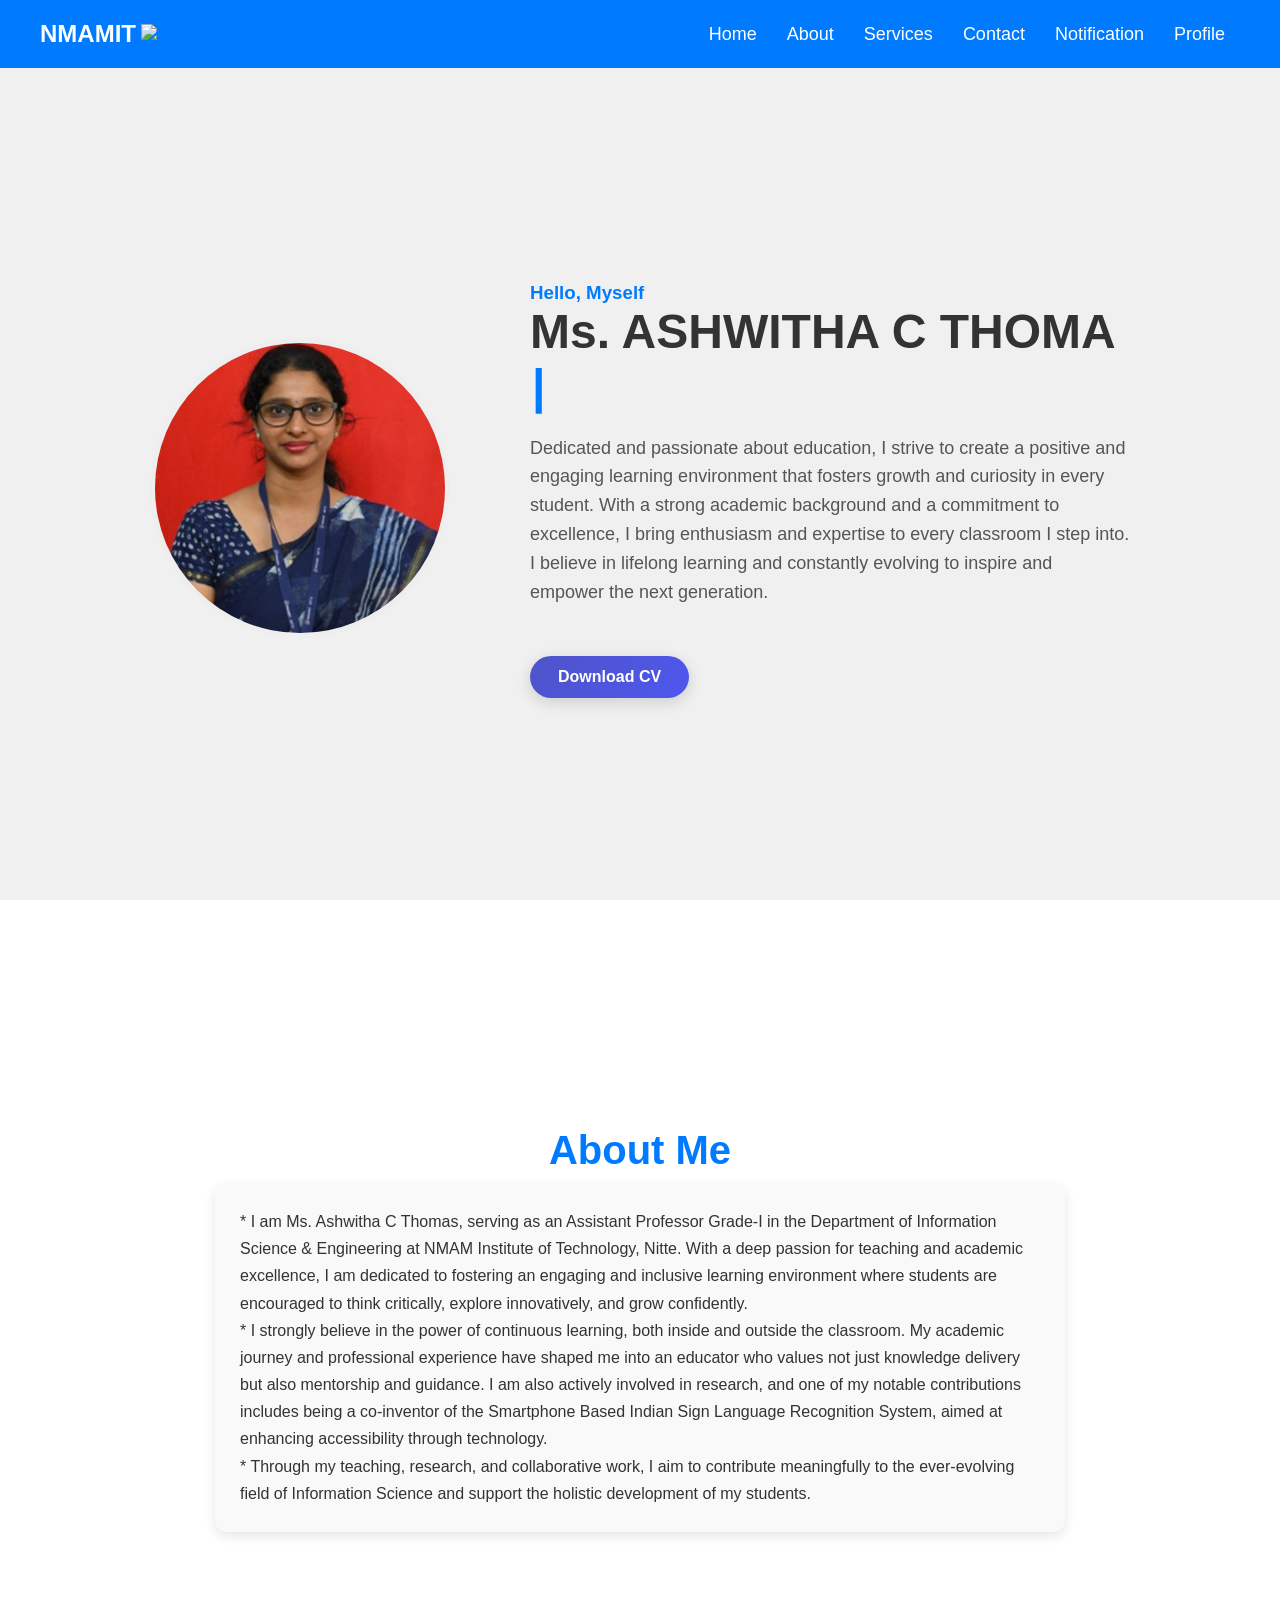
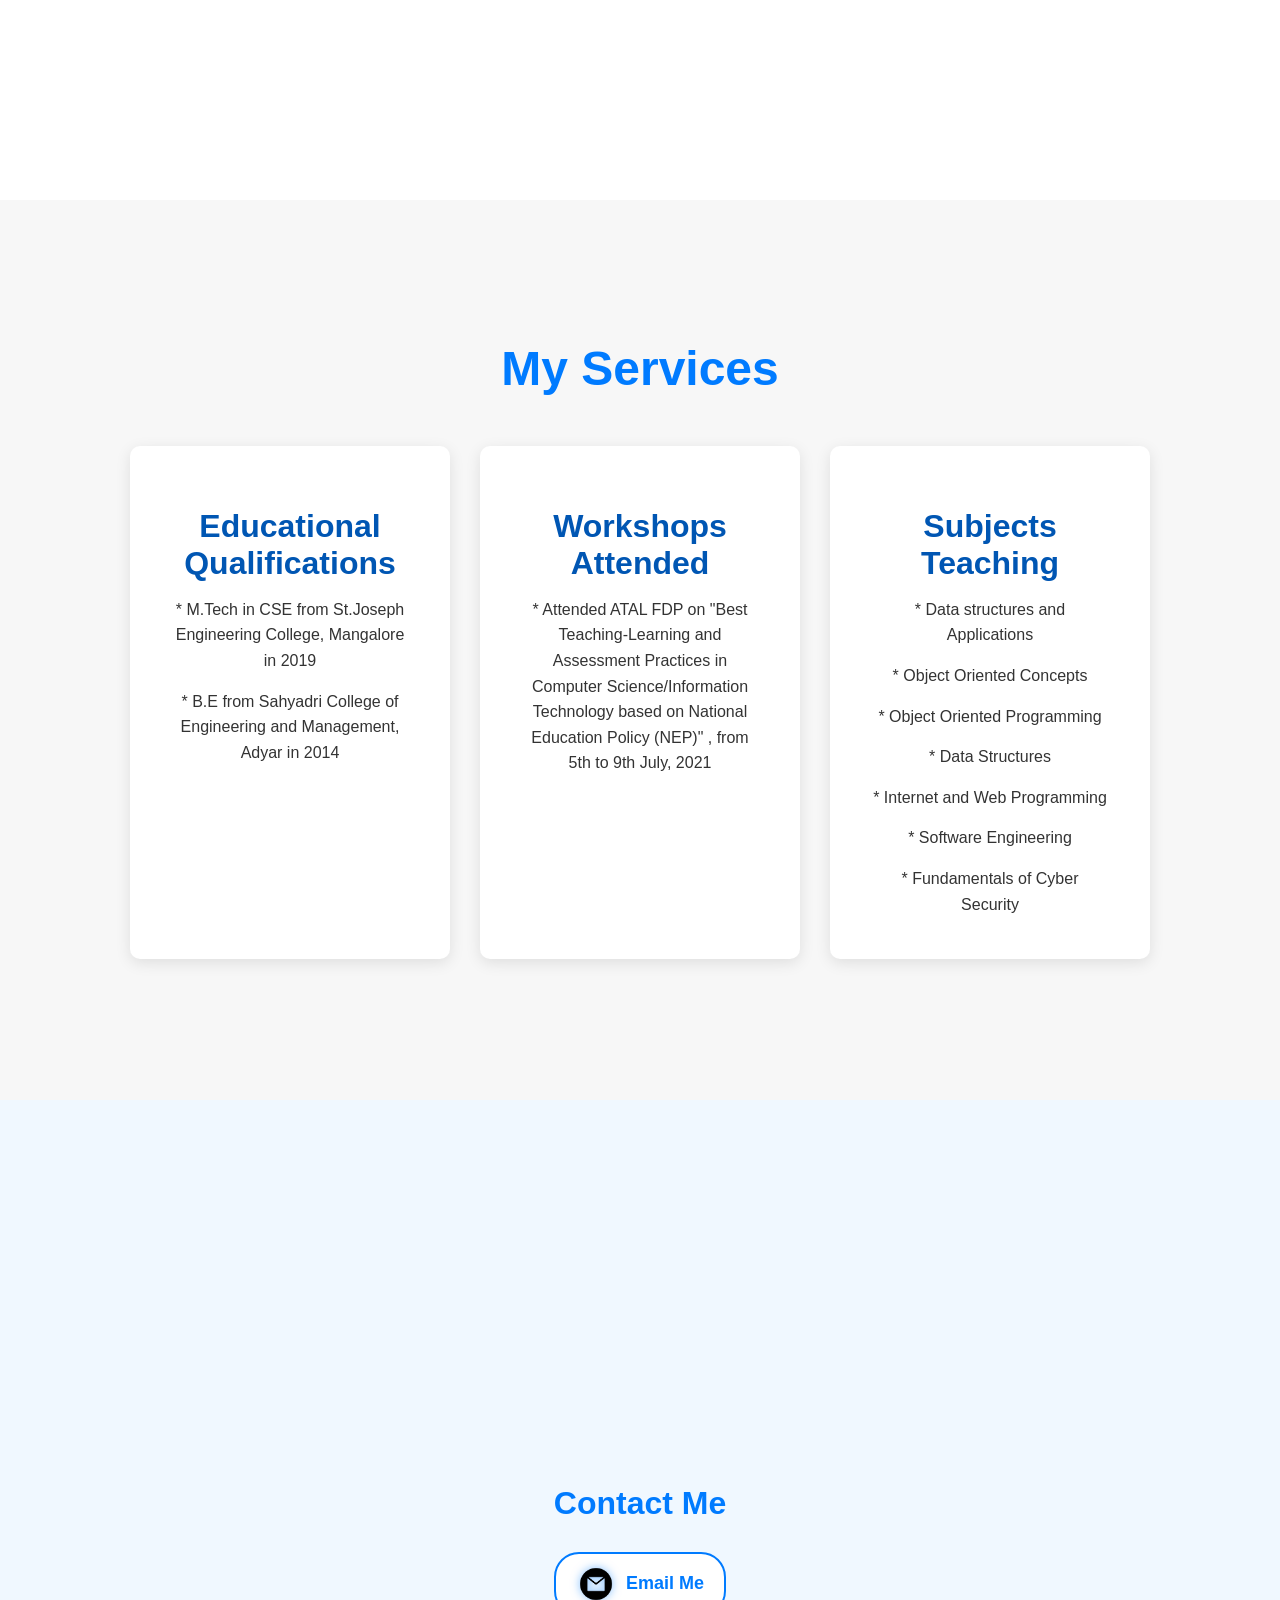
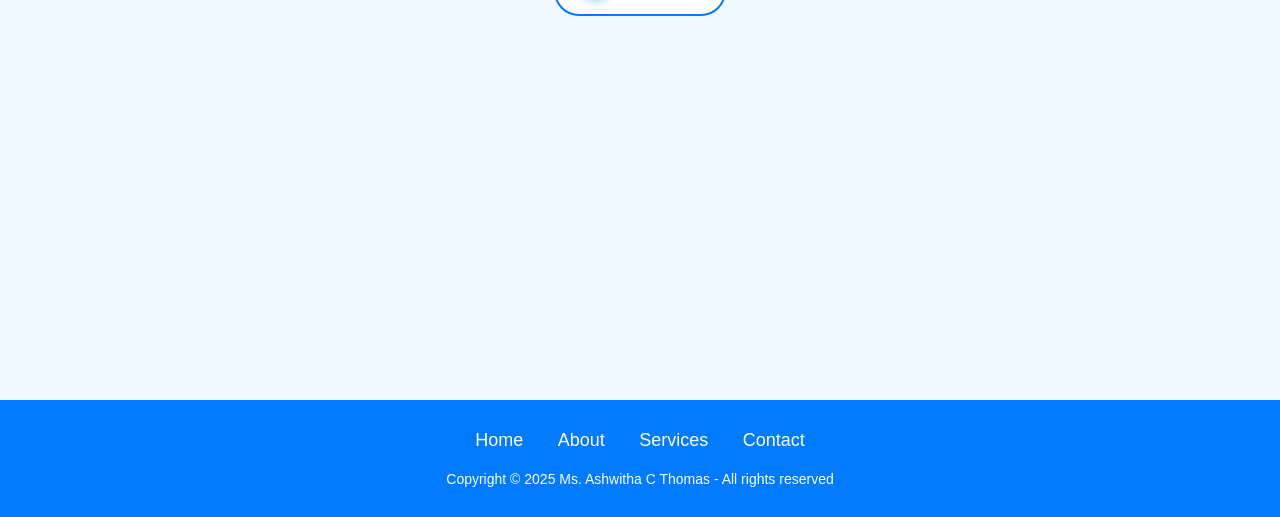
==== dashboard.html @ ba81b21b "finished" ====
<!DOCTYPE html>
<html lang="en">
<head>
    <meta charset="UTF-8">
    <meta name="viewport" content="width=device-width, initial-scale=1.0">
    <meta name="description" content="Ms. Ashwitha C Thomas - Assistant Professor at NMAMIT">
    <link href='https://unpkg.com/boxicons@2.1.4/css/boxicons.min.css' rel='stylesheet'>
    <link rel="stylesheet" href="https://cdnjs.cloudflare.com/ajax/libs/font-awesome/6.4.0/css/all.min.css">
    <link rel="stylesheet" href="styles.css">
    <title>MENTOR PAGE</title>
</head>
<body>
    <!-- HEADER SECTION -->
    <header class="header">
        <a href="#home" class="logo">
            NMAMIT
            <img src="./file/checkmark.png" alt="Verified" class="check-icon" />
        </a>
        <i class='bx bx-menu' id="menu-icon"></i>
        <nav class="navbar" id="navbar">
            <a href="#home">Home</a>
            <a href="#about">About</a>
            <a href="#services">Services</a>
            <a href="#contact">Contact</a>
            <a href="#notification">Notification</a>
            <a href="#profile">Profile</a>
        </nav>
    </header>    
    

<!-- Home Section -->
<section class="hero" id="home">
        <div class="hero-content">
          <div class="hero-img">
            <img src="./file/mentor.png" alt="Profile Picture" />
          </div>
          <div class="hero-text">
            <h3>Hello, Myself</h3>
            <h1>
                <span class="typed-name"></span><span class="cursor">|</span>
              </h1>              
            <p>
                Dedicated and passionate about education, I strive to create a positive and engaging learning environment that fosters growth and curiosity in every student. With a strong academic background and a commitment to excellence, I bring enthusiasm and expertise to every classroom I step into. I believe in lifelong learning and constantly evolving to inspire and empower the next generation.
            </p>
            <a href="./file/resume.pdf" class="btn">Download CV</a>
          </div>
        </div>
</section>

<!-- About Section --> 
<section id="about" class="about">
    <div class="about-content">
        <h2 class="heading">About <span>Me</span></h2>
        
        <div class="about-box">
            <p>
               * I am Ms. Ashwitha C Thomas, serving as an Assistant Professor Grade-I in the Department of Information Science & Engineering at NMAM Institute of Technology, Nitte. With a deep passion for teaching and academic excellence, I am dedicated to fostering an engaging and inclusive learning environment where students are encouraged to think critically, explore innovatively, and grow confidently.
            </p>
            <p>
               * I strongly believe in the power of continuous learning, both inside and outside the classroom. My academic journey and professional experience have shaped me into an educator who values not just knowledge delivery but also mentorship and guidance. I am also actively involved in research, and one of my notable contributions includes being a co-inventor of the Smartphone Based Indian Sign Language Recognition System, aimed at enhancing accessibility through technology.
            </p>
            <p>
               * Through my teaching, research, and collaborative work, I aim to contribute meaningfully to the ever-evolving field of Information Science and support the holistic development of my students.
            </p>
        </div>
    </div>
</section>


<!-- Services Section -->
<section id="services" class="services">
        <h2 class="heading">My Services</h2>

        <div class="services-container">
            <div class="services-box">
                <h3>Educational Qualifications</h3>
                <p>* M.Tech in CSE from St.Joseph Engineering College, Mangalore in 2019</p>
                <p>* B.E from Sahyadri College of Engineering and Management, Adyar in 2014</p>
            </div>

            <div class="services-box">
                <h3>Workshops Attended</h3>
                <p>* Attended ATAL FDP on "Best Teaching-Learning and Assessment Practices in Computer Science/Information Technology based on National Education Policy (NEP)" , from 5th to 9th July, 2021</p>
            </div>

            <div class="services-box">
                <h3>Subjects Teaching</h3>
                <p>* Data structures and Applications</p>
                <p>* Object Oriented Concepts</p>
                <p>* Object Oriented Programming </p> 
                <p>* Data Structures</p> 
                <p>* Internet and Web Programming</p> 
                <p>* Software Engineering</p> 
                <p>* Fundamentals of Cyber Security</p> 
            </div>
        </div>
</section>

<!-- Contact Section -->
<section class="contact" id="contact">
        <div class="contact-content">
            <h2>Contact Me</h2>
            <div class="email-icon">
                <img src="./file/email.png" alt="Email Me" class="email-image" />
                <a href="mailto: ashwitha.thomas@nitte.edu.in" class="email-text" title="Send me an email">Email Me</a>
            </div>
        </div>
</section>
    
      
<!-- Footer Section -->
<footer class="footer">
        <nav>
            <div class="nav-links-container">
                <ul class="nav-links">
                    <li><a href="#home">Home</a></li>
                    <li><a href="#about">About</a></li>
                    <li><a href="#services">Services</a></li>
                    <li><a href="#contact">Contact</a></li>
                </ul>
            </div>
        </nav>
        <p>Copyright © 2025 <a href="#profile" style="text-decoration: none;">Ms. Ashwitha C Thomas</a> - All rights reserved</p>
</footer>
    
<script src="https://unpkg.com/typed.js@2.1.0/dist/typed.umd.js"></script>
<script src="script.js"></script>
</body>
</html>
---- styles.css ----
/* Basic Styling */
* {
    margin: 0;
    padding: 0;
    box-sizing: border-box;
  }
  
  body {
    font-family: 'Arial', sans-serif;
    background-color: #f0f0f0;
    color: #333;
  }
  
  a {
    text-decoration: none;
  }
  
  button {
    border: none;
    background: none;
  }
  
  /* Full-screen sections */
  section {
    min-height: 100vh;
    padding: 100px 20px;
    display: flex;
    align-items: center;
    justify-content: center;
    flex-direction: column;
    opacity: 0;
    transform: translateY(20px);
    transition: opacity 0.6s ease, transform 0.6s ease;
  }
  
  section.visible {
    opacity: 1;
    transform: translateY(0);
  }
  

/* Header Section */
.header {
  position: fixed;
  top: 0;
  left: 0;
  right: 0;
  background-color: #007bff;
  padding: 20px 40px;
  display: flex;
  align-items: center;
  justify-content: space-between;
  z-index: 10;
}

.header .logo {
  color: #fff;
  font-size: 24px;
  font-weight: bold;
  display: flex;
  align-items: center; /* Align the text and checkmark */
}

.check-icon {
  width: 20px; /* Adjust the size of the checkmark icon */
  height: 20px;
  margin-left: 5px; /* Tight spacing between the text and the icon */
}

/* Desktop navigation styles */
.navbar a {
  color: #fff;
  margin: 0 15px;
  font-size: 18px;
  display: inline-block; /* Ensure the links are inline in desktop view */
}

/* Mobile navigation styles */
.navbar {
  display: none; /* Hidden by default on mobile */
  transition: all 0.3s ease-in-out;
}

.navbar.active {
  display: flex;
  flex-direction: column;
  position: absolute;
  top: 70px;
  right: 20px;
  background: rgba(0, 123, 255, 0.8); /* Semi-transparent background */
  padding: 10px 20px;
  border-radius: 8px;
  backdrop-filter: blur(8px); /* Apply the blur effect */
}

#menu-icon {
  display: block;
  font-size: 2rem;
  cursor: pointer;
}

/* Show navbar on mobile when active */
.navbar.active a {
  padding: 10px 0;
  color: #fff;
  text-decoration: none;
  font-size: 16px;
}

/* Desktop-specific styles */
@media screen and (min-width: 768px) {
  .navbar {
    display: flex !important;
    flex-direction: row;
  }

  .navbar a {
    color: #fff;
    margin: 0 15px;
    font-size: 18px;
  }

  #menu-icon {
    display: none;
  }
}


/* Responsive Styling for Mobile Menu */
#menu-icon {
  font-size: 30px;
  color: white;
  display: none; /* Hide menu icon by default */
}

@media screen and (max-width: 768px) {
  .navbar {
      display: none; /* Hide the navbar on small screens */
  }

  #menu-icon {
      display: block; /* Show the menu icon on small screens */
  }
}

  
  /* Home Section */
  .home {
    min-height: 100vh;
    padding-top: 140px;
    padding-left: 20px;
    padding-right: 20px;
    gap: 2rem;
    display: flex;
    flex-direction: column;
    align-items: center;
    justify-content: center;
  }
  
  .home-img img {
    width: 250px;
    height: 250px;
    object-fit: cover;
    border-radius: 50%;
    border: 4px solid #007bff;
    box-shadow: 0 0 20px rgba(0, 123, 255, 0.2);
  }
  
  .home-content {
    max-width: 600px;
    text-align: center;
  }
  
  .home-content h1 {
    font-size: 2.5rem;
    color: #007bff;
  }
  
  .home-content .btn {
    background-color: #007bff;
    color: #fff;
    border: none;
    padding: 10px 25px;
    margin-top: 15px;
    border-radius: 5px;
    transition: background 0.3s ease;
  }
  
  .home-content .btn:hover {
    background-color: #0056b3;
  }
  
  /* Desktop View */
  @media (min-width: 768px) {
    .home {
      flex-direction: row;
      padding-top: 140px;
      padding-left: 60px;
      padding-right: 60px;
    }
  
    .home-img {
      flex: 1;
      display: flex;
      justify-content: center;
    }
  
    .home-content {
      flex: 1;
      padding-left: 40px;
      text-align: left;
    }
  }
  
 /* ---------- Hero Section ---------- */

.hero {
  width: 100%;
  min-height: 100vh;
  padding-top: 130px;
  padding-bottom: 50px;
  display: flex;
  flex-direction: column;
  align-items: center;
  justify-content: center;
}

.hero-content {
  display: flex;
  align-items: center;
  justify-content: center;
  gap: 80px;
  flex-wrap: wrap;
}

.hero-text {
  max-width: 600px;
}

.hero-text h1 {
  font-size: 48px;
  font-weight: 700;
  margin-bottom: 20px;
}

.hero-text h3 {
  color: #007bff;
}


.hero-text p {
  font-size: 18px;
  color: #555;
  line-height: 1.6;
  margin-bottom: 30px;
}

.hero-img img {
  width: 300px;
  height: 300px;
  object-fit: cover;
  border-radius: 50%;
  border: 5px solid #eee;
}

.hero-img img {
  transition: box-shadow 0.3s ease-in-out; /* Smooth transition for the shadow effect */
}

.hero-img img:hover {
  box-shadow: 0 4px 15px rgba(0, 123, 255, 0.884); /* Blue shadow */
}


.hero-text .btn {
  display: inline-block;
  margin-top: 20px;
  padding: 12px 28px;
  font-size: 16px;
  font-weight: 600;
  color: #fff;
  background: linear-gradient(135deg, #4e54c8, #4f57ef);
  border: none;
  border-radius: 50px;
  text-decoration: none;
  transition: transform 0.3s ease, box-shadow 0.3s ease;
  box-shadow: 0 4px 15px rgba(0, 0, 0, 0.15);
}

.hero-text .btn:hover {
  transform: translateY(-3px);
  background: linear-gradient(135deg, #8f94fb, #4e54c8);
  box-shadow: 0 8px 20px rgba(0, 0, 0, 0.25);
}


/* ---------- Responsive (max-width: 768px) ---------- */

@media (max-width: 768px) {
  .hero-content {
    flex-direction: column;
    gap: 30px;
    text-align: center;
  }

  .hero-img img {
    width: 200px;
    height: 200px;
  }

  .hero-text {
    padding: 0 20px;
  }

  .hero-text h1 {
    font-size: 28px;
  }

  .hero-text p {
    font-size: 15px;
  }
}

.cursor {
  display: inline-block;
  margin-left: 2px;
  color: #007bff; /* Change color to match your theme */
  animation: blink 0.7s infinite;
  font-weight: bold;
}

@keyframes blink {
  0%, 100% {
    opacity: 1;
  }
  50% {
    opacity: 0;
  }
}

  
/* About Section */
.about {
  background-color: #fff;
  padding: 100px 20px;
  text-align: center;
}

.about-content {
  max-width: 1000px;
  margin: 0 auto;
}

.about-content h2.heading {
  font-size: 2.5rem;
  color: #007bff;
  margin-bottom: 10px;
}


.about-box {
  background-color: #f9f9f9;
  padding: 25px;
  border-radius: 12px;
  box-shadow: 0 4px 12px rgba(0, 0, 0, 0.1);
  text-align: left;
  line-height: 1.7;
  font-size: 1rem;
  color: #333;
  margin: 0 auto 40px auto;
  max-width: 850px;
}


/* No flex layout needed anymore */
@media (min-width: 768px) {
  .about-content h2,
  .about-content h3 {
    text-align: center;
  }

  .about-box {
    text-align: left;
  }
}

  
/* Services Section */
.services {
  background-color: #f7f7f7;
  padding: 40px 20px; /* Reduced from 100px */
  text-align: center;
}


.services-container {
  display: flex;
  justify-content: center;
  flex-wrap: wrap;
  gap: 30px;
  max-width: 1200px;
  margin: 0 auto; /* Center the container */
}

/* Heading Style */
.heading {
  font-size: 3rem; /* Large font size for title */
  color: #007bff; /* Blue color for title */
  font-weight: bold;
  margin-bottom: 50px; /* Add space below the title */
}

.services-box {
  background-color: #fff;
  border-radius: 10px;
  padding: 40px;
  width: 320px;
  box-shadow: 0 4px 15px rgba(0, 0, 0, 0.1);
  text-align: center;
  border: 2px solid transparent;
  transition: all 0.3s ease;
}

.services-box:hover {
  border-color: #0056b3; /* NITTE Blue Shade */
  transform: translateY(-15px);
  box-shadow: 0 8px 25px rgba(0, 86, 179, 0.2); /* Slightly darker shadow for hover effect */
}

.services-box h3 {
  font-size: 2rem; /* Larger font size for service titles */
  margin-top: 20px;
  color: #0056b3; /* Blue color for service titles */
  font-weight: bold;
}

.services-box p {
  font-size: 1rem;
  color: #333; /* Dark grey for professional appearance */
  line-height: 1.6;
  margin-top: 15px;
}

.services-box ul {
  list-style-type: none;
  padding: 0;
  margin-top: 15px;
}

.services-box ul li {
  color: #666; /* Lighter grey for list items */
  font-size: 0.9rem;
  margin-bottom: 8px;
}

.services-box ul li::before {
  content: "✔"; /* Checkmark icon */
  color: #0056b3; /* Blue checkmark */
  margin-right: 8px;
}

@media (min-width: 768px) {
  .services {
    padding: 80px 40px;
  }

  .services-container {
    justify-content: center; /* Keep it centered on larger screens too */
  }
}



/* Contact Section */
.contact {
  height: 100vh;
  display: flex;
  justify-content: center;
  align-items: center;
  flex-direction: column;
  background: #f0f8ff;
  padding: 40px 20px;
  text-align: center;
}

.contact-content h2 {
  font-size: 32px;
  margin-bottom: 30px;
  color: #007bff;
}

.email-icon {
  display: flex;
  align-items: center;
  justify-content: center;
  border: 2px solid #007bff; /* Blue border around the icon and text */
  padding: 10px 20px;
  border-radius: 25px;
  background-color: white; /* White background for the button */
}

.email-icon .email-image {
  width: 40px; /* Smaller icon size */
  height: 40px;
  margin-right: 10px; /* Space between icon and text */
  transition: transform 0.3s ease, filter 0.3s ease;
  filter: drop-shadow(0 0 5px rgba(0, 123, 255, 0.5));
  cursor: pointer;
}


.email-icon .email-text {
  font-size: 18px;
  color: #007bff;
  font-weight: bold;
  text-decoration: none; /* Remove underline from text */
}

.email-icon .email-text:hover {
  text-decoration: underline; /* Underline the text on hover */
}

/* Footer Section */
.footer {
  background-color: #007bff; /* Blue color for footer */
  padding: 30px 20px;
  text-align: center;
  color: #fff;
}

.footer .nav-links-container {
  margin-bottom: 20px; /* Space between links and the copyright text */
}

.footer .nav-links {
  list-style: none;
  padding: 0;
  margin: 0;
}

.footer .nav-links li {
  display: inline;
  margin: 0 15px;
}

.footer .nav-links a {
  color: #fff;
  text-decoration: none;
  font-size: 18px;
}

.footer .nav-links a:hover {
  text-decoration: underline; /* Add underline effect on hover */
}

/* Copyright Styling */
.footer p {
  font-size: 14px;
  margin-top: 15px;
}

.footer a {
  color: #fff;
}

.footer a:hover {
  color: #f8f9fa; /* Slightly lighter color on hover */
}

/* Smooth Scrolling */
html {
  scroll-behavior: smooth;
}

html {
  scroll-padding-top: 80px;
}
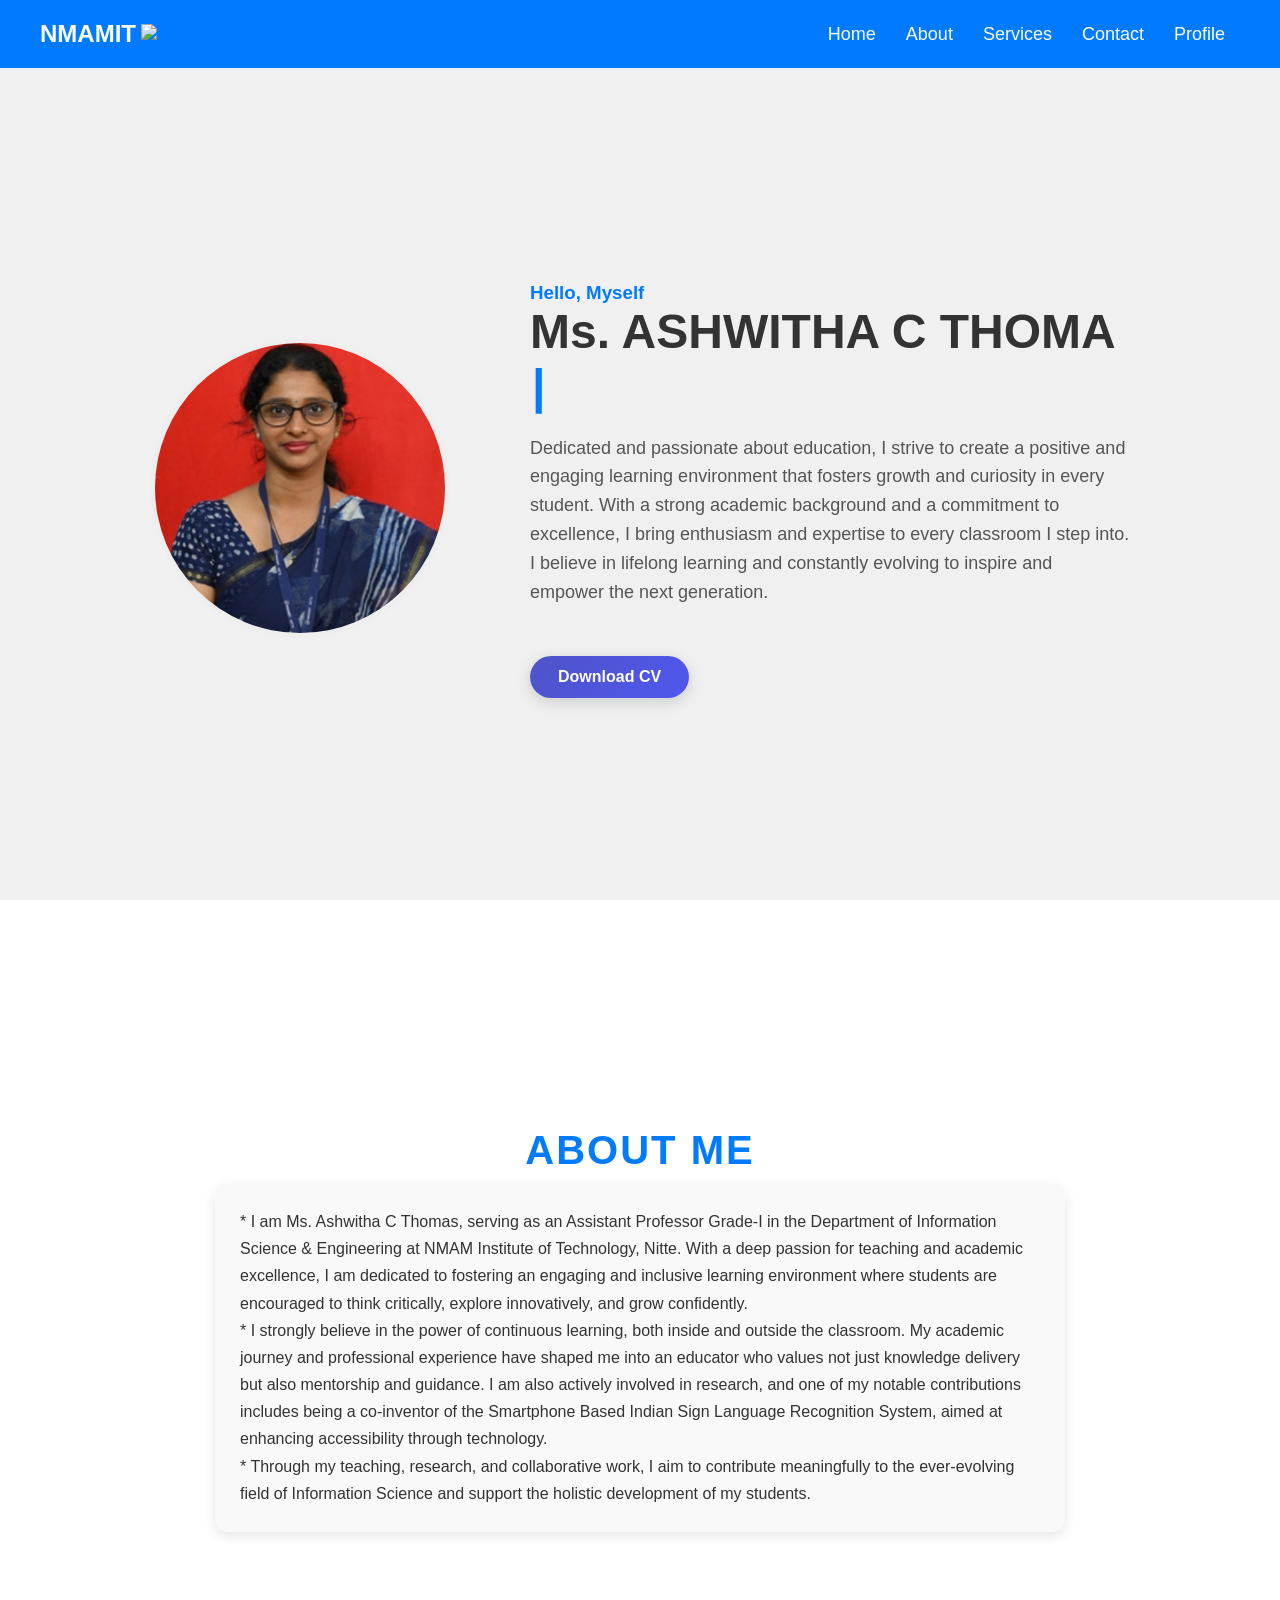
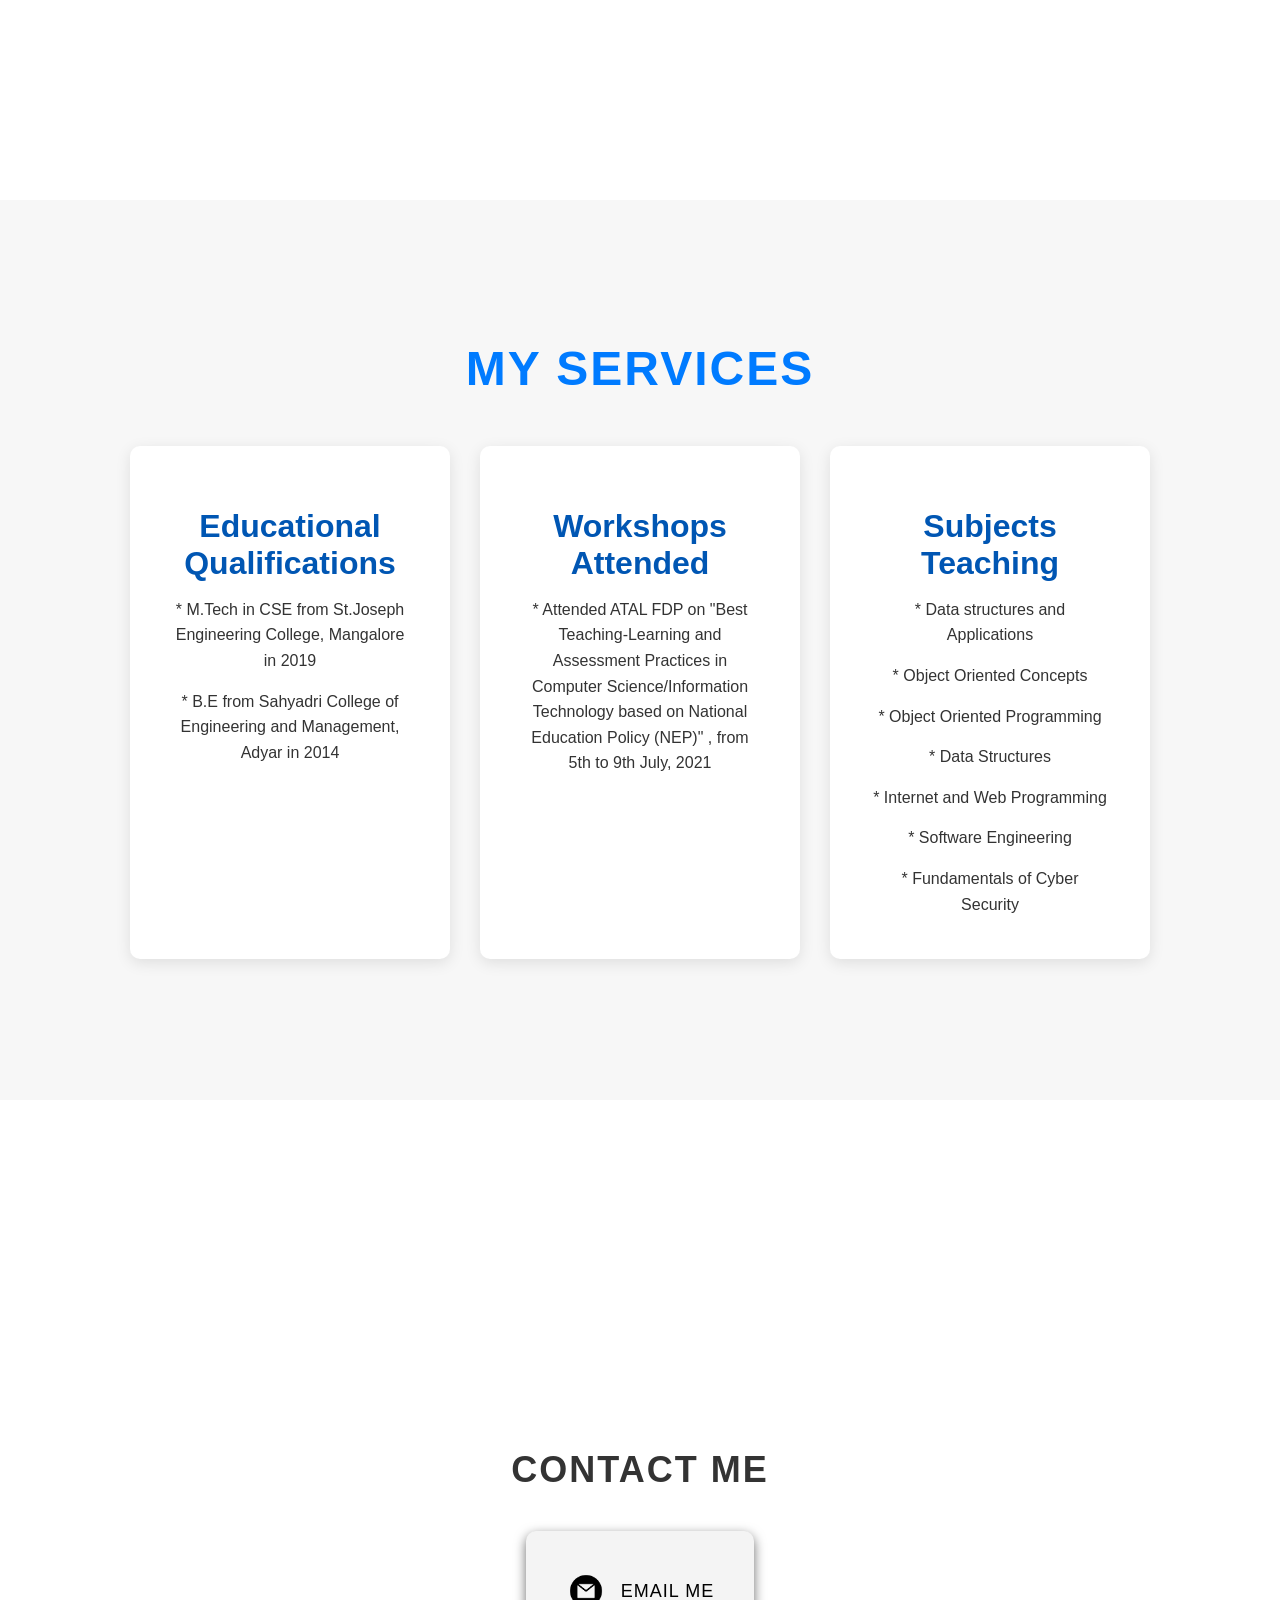
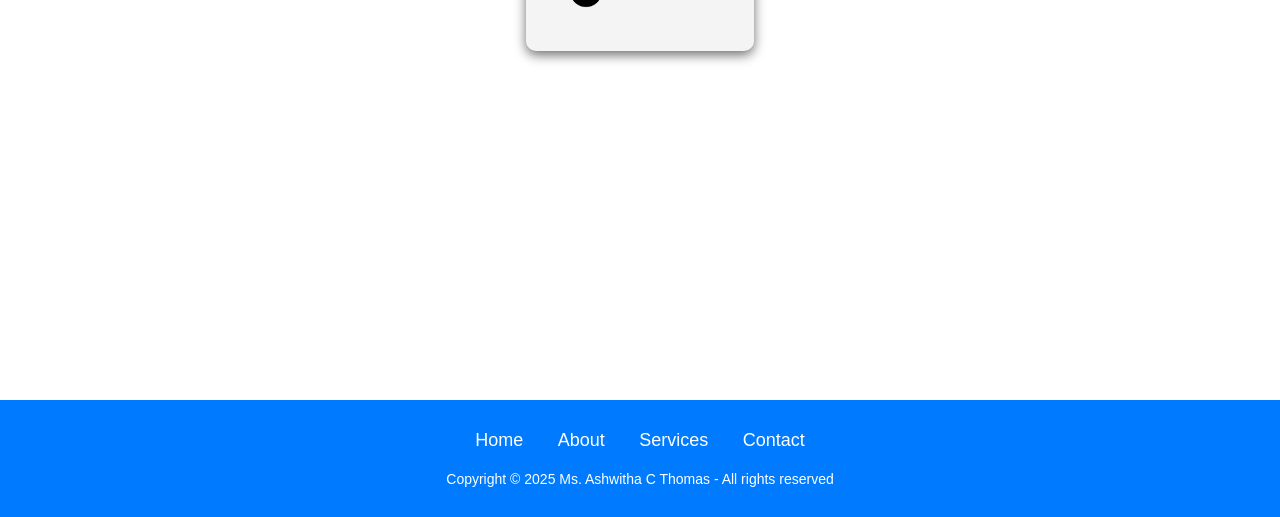
==== commit 2f5cc154: "finished" ====
--- a/dashboard.html
+++ b/dashboard.html
@@ -23,7 +23,6 @@
             <a href="#about">About</a>
             <a href="#services">Services</a>
             <a href="#contact">Contact</a>
-            <a href="#notification">Notification</a>
             <a href="#profile">Profile</a>
         </nav>
     </header>    
@@ -99,15 +98,16 @@
 
 <!-- Contact Section -->
 <section class="contact" id="contact">
-        <div class="contact-content">
-            <h2>Contact Me</h2>
-            <div class="email-icon">
-                <img src="./file/email.png" alt="Email Me" class="email-image" />
-                <a href="mailto: ashwitha.thomas@nitte.edu.in" class="email-text" title="Send me an email">Email Me</a>
-            </div>
+    <div class="contact-content">
+      <h2>Contact Me</h2>
+      <div class="contact-box">
+        <div class="email-icon">
+          <img src="./file/email.png" alt="Email Me" class="email-image" />
+          <a href="mailto:ashwitha.thomas@nitte.edu.in" class="email-text" title="Send me an email">Email Me</a>
         </div>
-</section>
-    
+      </div>
+    </div>
+  </section>  
       
 <!-- Footer Section -->
 <footer class="footer">
@@ -121,7 +121,7 @@
                 </ul>
             </div>
         </nav>
-        <p>Copyright © 2025 <a href="#profile" style="text-decoration: none;">Ms. Ashwitha C Thomas</a> - All rights reserved</p>
+        <p>Copyright © 2025 <a href="#home" style="text-decoration: none;">Ms. Ashwitha C Thomas</a> - All rights reserved</p>
 </footer>
     
 <script src="https://unpkg.com/typed.js@2.1.0/dist/typed.umd.js"></script>
--- a/styles.css
+++ b/styles.css
@@ -3,41 +3,40 @@
     margin: 0;
     padding: 0;
     box-sizing: border-box;
-  }
-  
-  body {
-    font-family: 'Arial', sans-serif;
-    background-color: #f0f0f0;
-    color: #333;
-  }
-  
-  a {
-    text-decoration: none;
-  }
-  
-  button {
-    border: none;
-    background: none;
-  }
-  
-  /* Full-screen sections */
-  section {
-    min-height: 100vh;
-    padding: 100px 20px;
-    display: flex;
-    align-items: center;
-    justify-content: center;
-    flex-direction: column;
-    opacity: 0;
-    transform: translateY(20px);
-    transition: opacity 0.6s ease, transform 0.6s ease;
-  }
-  
-  section.visible {
-    opacity: 1;
-    transform: translateY(0);
-  }
-  
+}
+  
+body {
+  font-family: 'Arial', sans-serif;
+  background-color: #f0f0f0;
+  color: #333;
+}
+  
+a {
+  text-decoration: none;
+}
+  
+button {
+  border: none;
+  background: none;
+}
+  
+/* Full-screen sections */
+section {
+  min-height: 100vh;
+  padding: 100px 20px;
+  display: flex;
+  align-items: center;
+  justify-content: center;
+  flex-direction: column;
+  opacity: 0;
+  transform: translateY(20px);
+  transition: opacity 0.6s ease, transform 0.6s ease;
+}
+
+section.visible {
+  opacity: 1;
+  transform: translateY(0);
+}
 
 /* Header Section */
 .header {
@@ -471,53 +470,88 @@
 
 
 
-/* Contact Section */
+/* General Section Styling */
 .contact {
-  height: 100vh;
-  display: flex;
-  justify-content: center;
+  padding: 80px 20px;
+  background-color: #fff;  /* White background for professionalism */
+  font-family: 'Poppins', sans-serif;
+  text-align: center;
+}
+
+.contact-content {
+  max-width: 900px;
+  margin: 0 auto;
+}
+
+h2 {
+  font-size: 36px;
+  margin-bottom: 20px;
+  font-weight: bold;
+  text-transform: uppercase;
+  color: #333;  /* Dark color for the heading */
+  letter-spacing: 2px;
+}
+
+.contact-box {
+  background-color: #f4f4f4;  /* Light gray background for the contact box */
+  padding: 40px;
+  border-radius: 10px;
+  box-shadow: 0 4px 12px rgba(0, 0, 0, 0.574);  /* Soft shadow for a professional feel */
+  display: inline-flex;
+  flex-direction: column;
   align-items: center;
-  flex-direction: column;
-  background: #f0f8ff;
-  padding: 40px 20px;
-  text-align: center;
-}
-
-.contact-content h2 {
-  font-size: 32px;
-  margin-bottom: 30px;
-  color: #007bff;
+  gap: 15px;
+  margin-top: 20px;
+}
+
+.contact-box:hover {
+  transform: scale(1.1);  /* Slightly enlarge the icon on hover */
 }
 
 .email-icon {
   display: flex;
   align-items: center;
-  justify-content: center;
-  border: 2px solid #007bff; /* Blue border around the icon and text */
-  padding: 10px 20px;
-  border-radius: 25px;
-  background-color: white; /* White background for the button */
-}
-
-.email-icon .email-image {
-  width: 40px; /* Smaller icon size */
+  gap: 15px;
+}
+
+.email-image {
+  width: 40px;
   height: 40px;
-  margin-right: 10px; /* Space between icon and text */
-  transition: transform 0.3s ease, filter 0.3s ease;
-  filter: drop-shadow(0 0 5px rgba(0, 123, 255, 0.5));
-  cursor: pointer;
-}
-
-
-.email-icon .email-text {
+  transition: transform 0.3s ease;
+}
+
+.email-text {
   font-size: 18px;
-  color: #007bff;
-  font-weight: bold;
-  text-decoration: none; /* Remove underline from text */
-}
-
-.email-icon .email-text:hover {
-  text-decoration: underline; /* Underline the text on hover */
+  font-weight: 500;
+  color: #000000;  
+  text-decoration: none;
+  text-transform: uppercase;
+  letter-spacing: 1px;
+  transition: color 0.3s ease;
+}
+
+.email-text:hover {
+  color: #007BFF;  /* Blue color on hover */
+}
+
+
+/* Responsive Design */
+@media (max-width: 768px) {
+  .contact {
+    padding: 60px 20px;
+  }
+
+  .contact-box {
+    padding: 30px;
+  }
+
+  h2 {
+    font-size: 30px;
+  }
+
+  .email-text {
+    font-size: 16px;
+  }
 }
 
 /* Footer Section */
